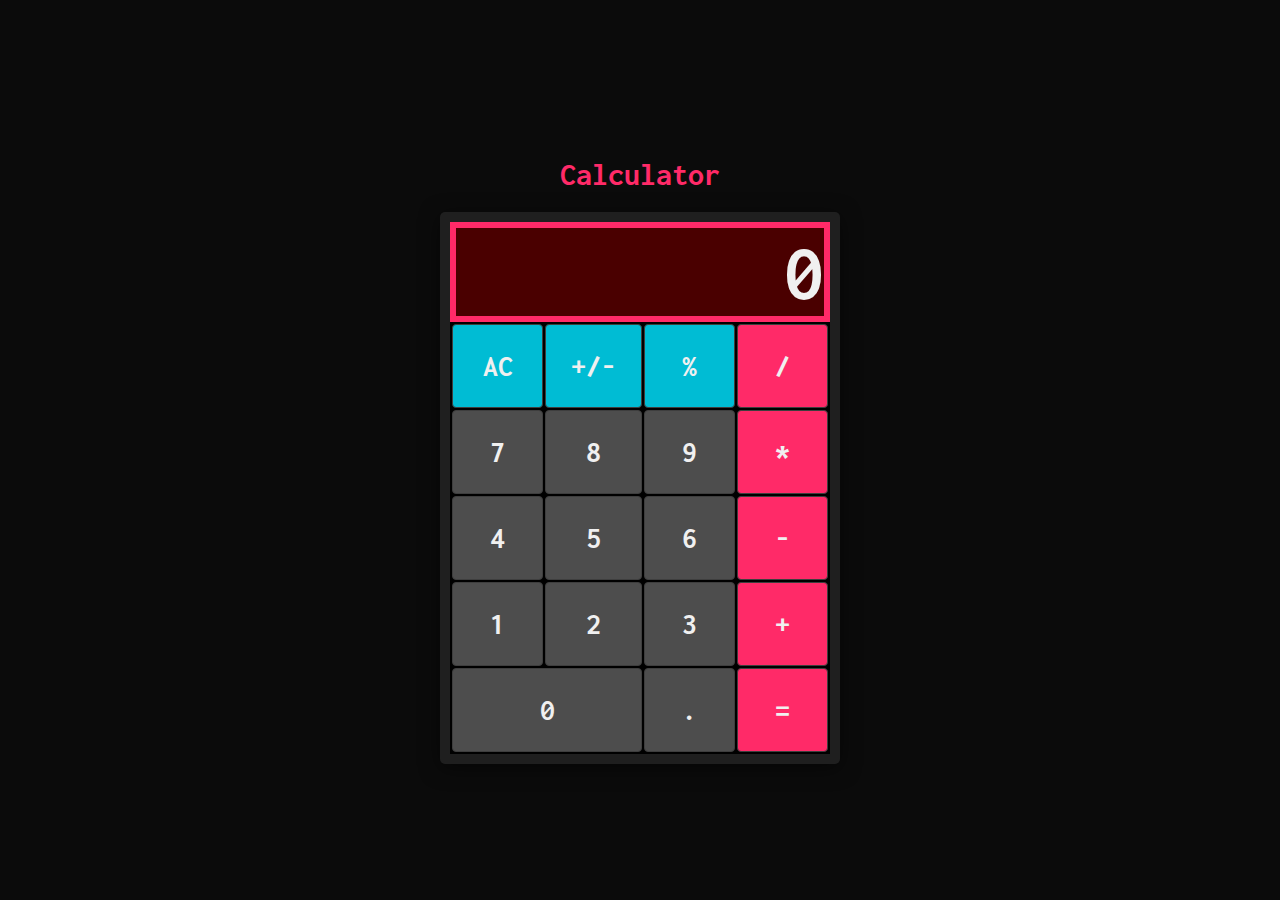
==== Calculator/index.html @ baf4aaba "style(ui): update visual style of the calculator." ====
<!doctype html>
<html lang="en">
<head>
    <meta charset="UTF-8">
    <meta name="viewport"
          content="width=device-width, user-scalable=no, initial-scale=1.0, maximum-scale=1.0, minimum-scale=1.0">
    <meta http-equiv="X-UA-Compatible" content="ie=edge">
    <link rel="stylesheet" href="style.css">
    <title>My Project-1</title>
</head>
<body>
<h1>Calculator</h1>
<div class="calculator-container">
    <div class="numbers-display">
        <div>0</div>
    </div>
    <div class="btn-grid">
        <div class="btn btn-cyan">AC</div>
        <div class="btn btn-cyan">+/-</div>
        <div class="btn btn-cyan">%</div>
        <div class="btn btn-pink">/</div>
        <div class="btn">7</div>
        <div class="btn">8</div>
        <div class="btn">9</div>
        <div class="btn btn-pink">*</div>
        <div class="btn">4</div>
        <div class="btn">5</div>
        <div class="btn">6</div>
        <div class="btn btn-pink">-</div>
        <div class="btn">1</div>
        <div class="btn">2</div>
        <div class="btn">3</div>
        <div class="btn btn-pink">+</div>
        <div class="btn">0</div>
        <div class="btn">.</div>
        <div class="btn btn-pink">=</div>
    </div>
</div>
<script src="./script.js"></script>
</body>
</html>
---- Calculator/style.css ----
@import url('https://fonts.googleapis.com/css2?family=Inconsolata:wght@700&display=swap');

* {
    box-sizing: border-box;
}

body {
    font-family: 'Inconsolata', sans-serif;
    font-weight: 700;
    display: flex;
    flex-direction: column;
    align-items: center;
    justify-content: center;
    height: 100vh;
    overflow: hidden;
    margin: 0;
    background-color: #0b0b0b; /* Very Dark Gray */
}

h1 {
    color: #ff2a68; /* Neon Pink */
}

.calculator-container {
    background-color: #1f1f1f; /* Dark Charcoal Gray */
    padding: 10px;
    border-radius: 5px;
    box-shadow: 0 4px 20px rgba(0, 0, 0, 0.5);
    max-width: 400px;
}

.numbers-display {
    background-color: #4a0000; /* Dark Red */
    border: 6px solid #ff2a68; /* Neon Pink */
    display: flex;
    justify-content: end;
    align-items: center;
    font-size: 80px;
    height: 100px;
    color: #f0f0f0; /* Light Gray for contrast */
}

.btn-grid {
    display: grid;
    grid-template-columns: repeat(4, 1fr);
    grid-template-rows: repeat(5, 1fr);
    gap: 2px;
    background-color: #000000; /* Black */
    padding: 2px;
}

.btn {
    display: flex;
    justify-content: center;
    align-items: center;
    padding: 25px;
    border: 1px solid #3e3e3e; /* Darker Gray */
    border-radius: 4px;
    font-size: 30px;
    transition: background-color 0.2s ease, filter 0.2s ease;
    user-select: none;
    cursor: pointer;
    color: #f0f0f0; /* Light Gray */
    background-color: #4d4d4d; /* Grey for digit buttons */
}

.btn:active {
    filter: brightness(0.8);
    transform: scale(0.95);
    background-color: #c90000; /* Deeper Red for active state */
}

.btn:hover {
    filter: brightness(1.05);
}

.btn:nth-child(17) {
    grid-column: 1 / 3;
}

.btn-pink {
    background-color: #ff2a68; /* Neon Pink */
}

.btn-cyan {
    background-color: #00bcd4; /* Neon Cyan */
}

.btn-red {
    background-color: #c90000; /* Deeper Red */
}

.btn-clicked {
    color: #ffffff; /* White */
}
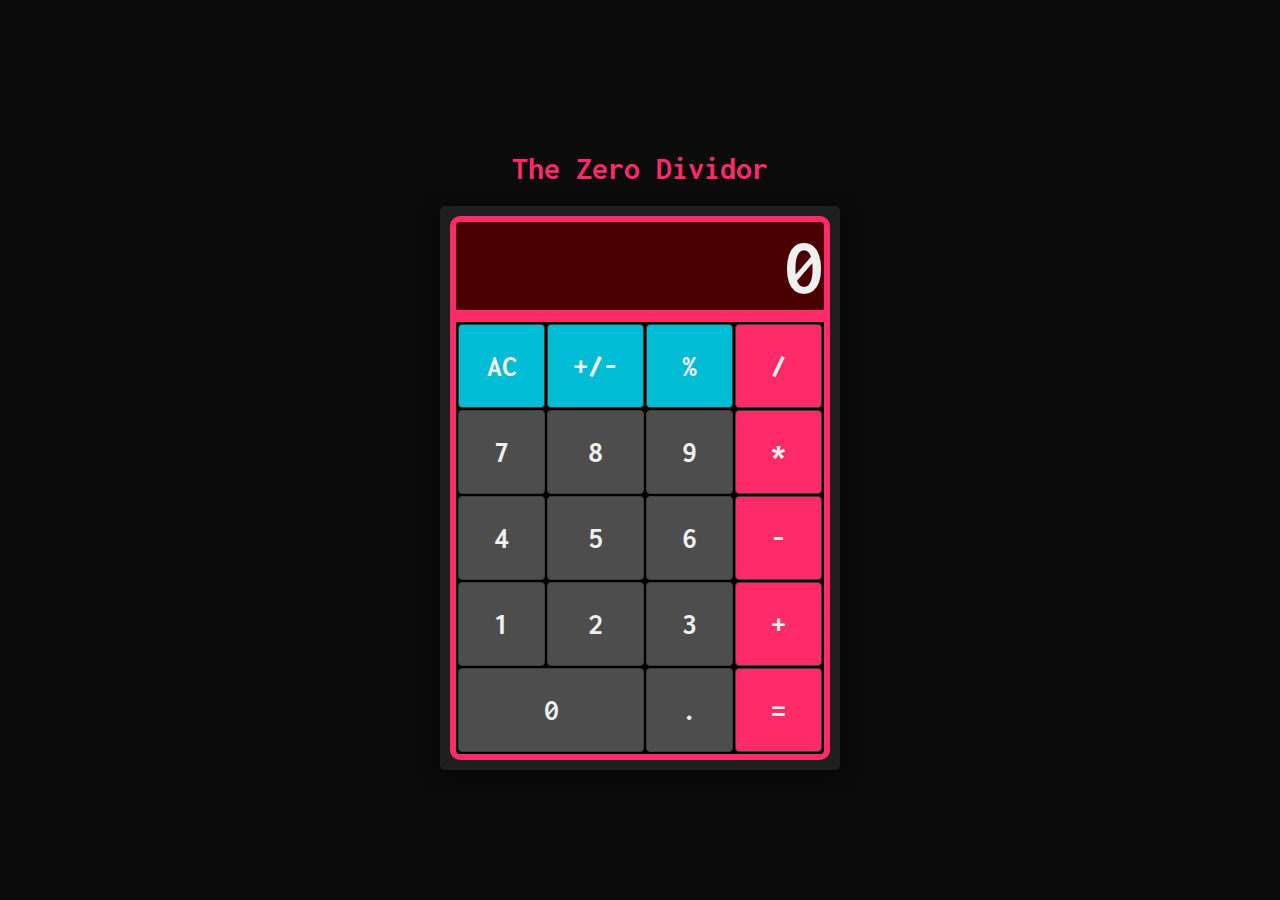
==== commit f38942c8: "feat: add computer voice & calculate function." ====
--- a/Calculator/index.html
+++ b/Calculator/index.html
@@ -9,9 +9,9 @@
     <title>My Project-1</title>
 </head>
 <body>
-<h1>Calculator</h1>
+<h1>The Zero Dividor</h1>
 <div class="calculator-container">
-    <div class="numbers-display">
+    <div class="numbers-display" id="display">
         <div>0</div>
     </div>
     <div class="btn-grid">
@@ -36,6 +36,6 @@
         <div class="btn btn-pink">=</div>
     </div>
 </div>
-<script src="./script.js"></script>
+<script src="script.js"></script>
 </body>
 </html>
--- a/Calculator/style.css
+++ b/Calculator/style.css
@@ -14,15 +14,15 @@
     height: 100vh;
     overflow: hidden;
     margin: 0;
-    background-color: #0b0b0b; /* Very Dark Gray */
+    background-color: #0b0b0b;
 }
 
 h1 {
-    color: #ff2a68; /* Neon Pink */
+    color: #ff2a68;
 }
 
 .calculator-container {
-    background-color: #1f1f1f; /* Dark Charcoal Gray */
+    background-color: #1f1f1f;
     padding: 10px;
     border-radius: 5px;
     box-shadow: 0 4px 20px rgba(0, 0, 0, 0.5);
@@ -30,14 +30,16 @@
 }
 
 .numbers-display {
-    background-color: #4a0000; /* Dark Red */
-    border: 6px solid #ff2a68; /* Neon Pink */
+    background-color: #4a0000;
+    border: 6px solid #ff2a68;
     display: flex;
     justify-content: end;
     align-items: center;
     font-size: 80px;
     height: 100px;
-    color: #f0f0f0; /* Light Gray for contrast */
+    color: #f0f0f0;
+    border-top-left-radius: 10px; /* Round top left corner */
+    border-top-right-radius: 10px; /* Round top right corner */
 }
 
 .btn-grid {
@@ -45,8 +47,12 @@
     grid-template-columns: repeat(4, 1fr);
     grid-template-rows: repeat(5, 1fr);
     gap: 2px;
-    background-color: #000000; /* Black */
+    background-color: #000000;
     padding: 2px;
+    border-bottom-left-radius: 10px; /* Round top left corner */
+    border-bottom-right-radius: 10px; /* Round top right corner */
+    border: 6px solid #ff2a68;
+
 }
 
 .btn {
@@ -54,24 +60,24 @@
     justify-content: center;
     align-items: center;
     padding: 25px;
-    border: 1px solid #3e3e3e; /* Darker Gray */
+    border: 1px solid #3e3e3e;
     border-radius: 4px;
     font-size: 30px;
     transition: background-color 0.2s ease, filter 0.2s ease;
     user-select: none;
     cursor: pointer;
-    color: #f0f0f0; /* Light Gray */
-    background-color: #4d4d4d; /* Grey for digit buttons */
+    color: #f0f0f0;
+    background-color: #4d4d4d;
 }
 
 .btn:active {
     filter: brightness(0.8);
     transform: scale(0.95);
-    background-color: #c90000; /* Deeper Red for active state */
+    background-color: #c90000;
 }
 
 .btn:hover {
-    filter: brightness(1.05);
+    filter: brightness(1.2);
 }
 
 .btn:nth-child(17) {
@@ -79,17 +85,17 @@
 }
 
 .btn-pink {
-    background-color: #ff2a68; /* Neon Pink */
+    background-color: #ff2a68;
 }
 
 .btn-cyan {
-    background-color: #00bcd4; /* Neon Cyan */
+    background-color: #00bcd4;
 }
 
 .btn-red {
-    background-color: #c90000; /* Deeper Red */
+    background-color: #c90000;
 }
 
 .btn-clicked {
-    color: #ffffff; /* White */
+    color: #ffffff;
 }
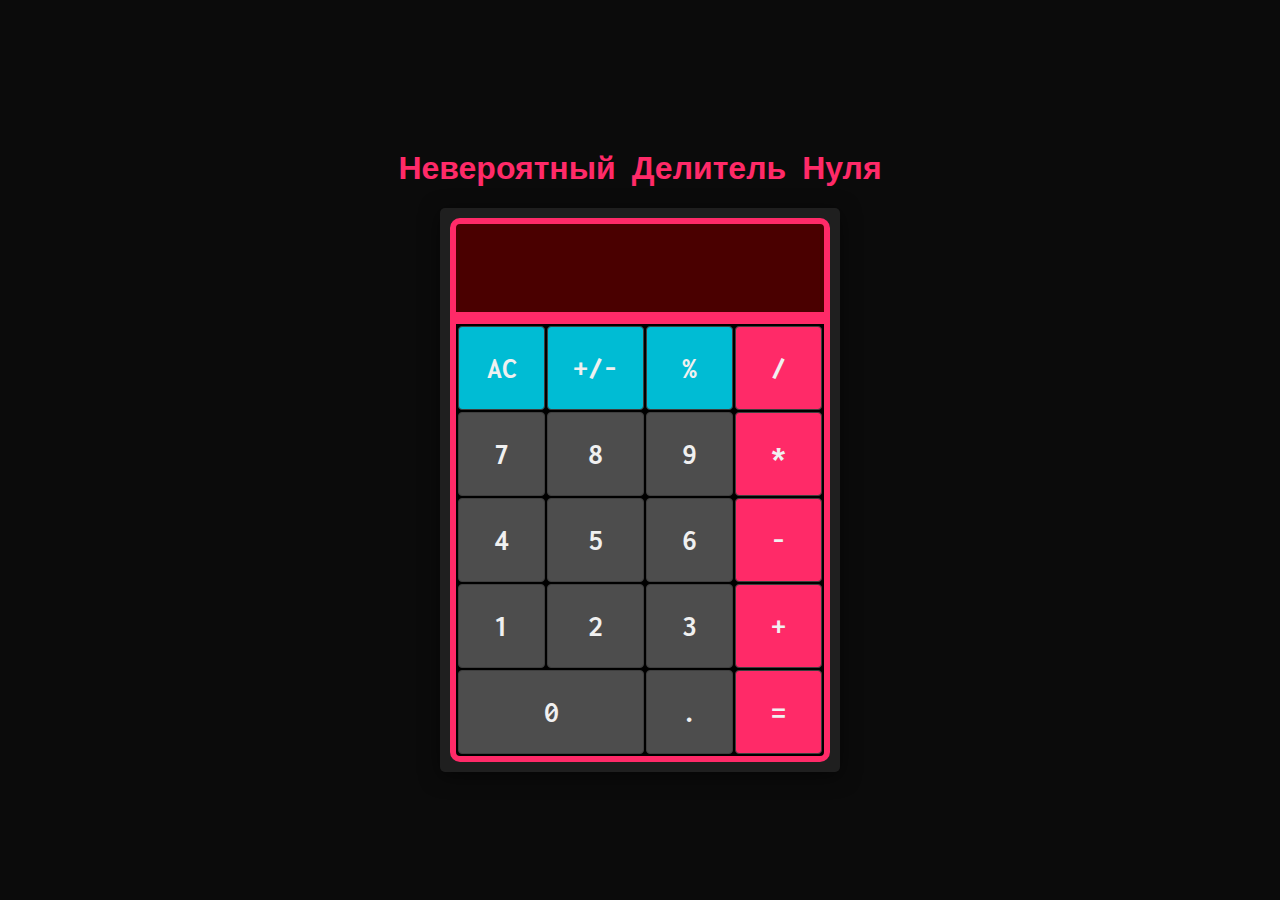
==== commit b6b43a6e: "refactor: rearrange functions and modify percent button behavior" ====
--- a/Calculator/index.html
+++ b/Calculator/index.html
@@ -9,31 +9,31 @@
     <title>My Project-1</title>
 </head>
 <body>
-<h1>The Zero Dividor</h1>
+<h1>Невероятный Делитель Нуля</h1>
 <div class="calculator-container">
     <div class="numbers-display" id="display">
-        <div>0</div>
+        <div id="output"></div>
     </div>
     <div class="btn-grid">
-        <div class="btn btn-cyan">AC</div>
-        <div class="btn btn-cyan">+/-</div>
-        <div class="btn btn-cyan">%</div>
-        <div class="btn btn-pink">/</div>
-        <div class="btn">7</div>
-        <div class="btn">8</div>
-        <div class="btn">9</div>
-        <div class="btn btn-pink">*</div>
-        <div class="btn">4</div>
-        <div class="btn">5</div>
-        <div class="btn">6</div>
-        <div class="btn btn-pink">-</div>
-        <div class="btn">1</div>
-        <div class="btn">2</div>
-        <div class="btn">3</div>
-        <div class="btn btn-pink">+</div>
-        <div class="btn">0</div>
-        <div class="btn">.</div>
-        <div class="btn btn-pink">=</div>
+        <div class="btn clearButton btn-cyan">AC</div>
+        <div class="btn btn-cyan digit-builder">+/-</div>
+        <div class="btn btn-cyan operatorButton">%</div>
+        <div class="btn btn-pink operatorButton">/</div>
+        <div class="btn digit-builder">7</div>
+        <div class="btn digit-builder">8</div>
+        <div class="btn digit-builder">9</div>
+        <div class="btn btn-pink operatorButton">*</div>
+        <div class="btn digit-builder">4</div>
+        <div class="btn digit-builder">5</div>
+        <div class="btn digit-builder">6</div>
+        <div class="btn btn-pink operatorButton">-</div>
+        <div class="btn digit-builder">1</div>
+        <div class="btn digit-builder">2</div>
+        <div class="btn digit-builder">3</div>
+        <div class="btn btn-pink operatorButton">+</div>
+        <div class="btn digit-builder">0</div>
+        <div class="btn digit-builder">.</div>
+        <div class="btn btn-pink equalSign">=</div>
     </div>
 </div>
 <script src="script.js"></script>
--- a/Calculator/style.css
+++ b/Calculator/style.css
@@ -40,6 +40,7 @@
     color: #f0f0f0;
     border-top-left-radius: 10px; /* Round top left corner */
     border-top-right-radius: 10px; /* Round top right corner */
+    overflow: hidden;
 }
 
 .btn-grid {
@@ -99,3 +100,18 @@
 .btn-clicked {
     color: #ffffff;
 }
+
+
+@media (max-width: 500px) {
+    .calculator-container {
+        max-width: 300px;
+    }
+
+    .btn {
+        padding: 10px;
+    }
+
+    .numbers-display {
+        height: 80px;
+    }
+}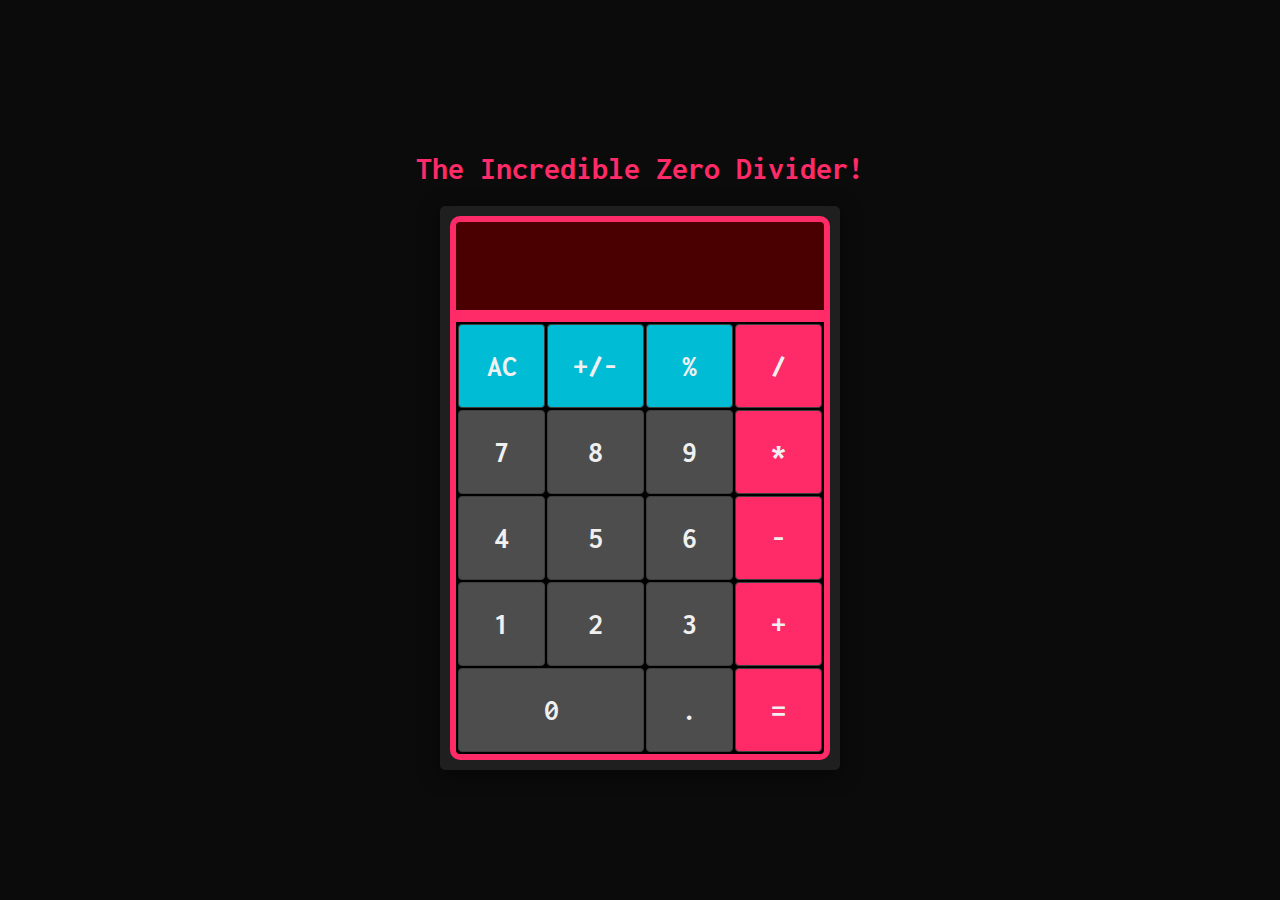
==== commit a2461752: "feat: center title text and set voice language to English" ====
--- a/Calculator/index.html
+++ b/Calculator/index.html
@@ -9,7 +9,7 @@
     <title>My Project-1</title>
 </head>
 <body>
-<h1>Невероятный Делитель Нуля</h1>
+<h1>The Incredible Zero Divider!</h1>
 <div class="calculator-container">
     <div class="numbers-display" id="display">
         <div id="output"></div>
--- a/Calculator/style.css
+++ b/Calculator/style.css
@@ -19,6 +19,7 @@
 
 h1 {
     color: #ff2a68;
+    text-align: center;
 }
 
 .calculator-container {
